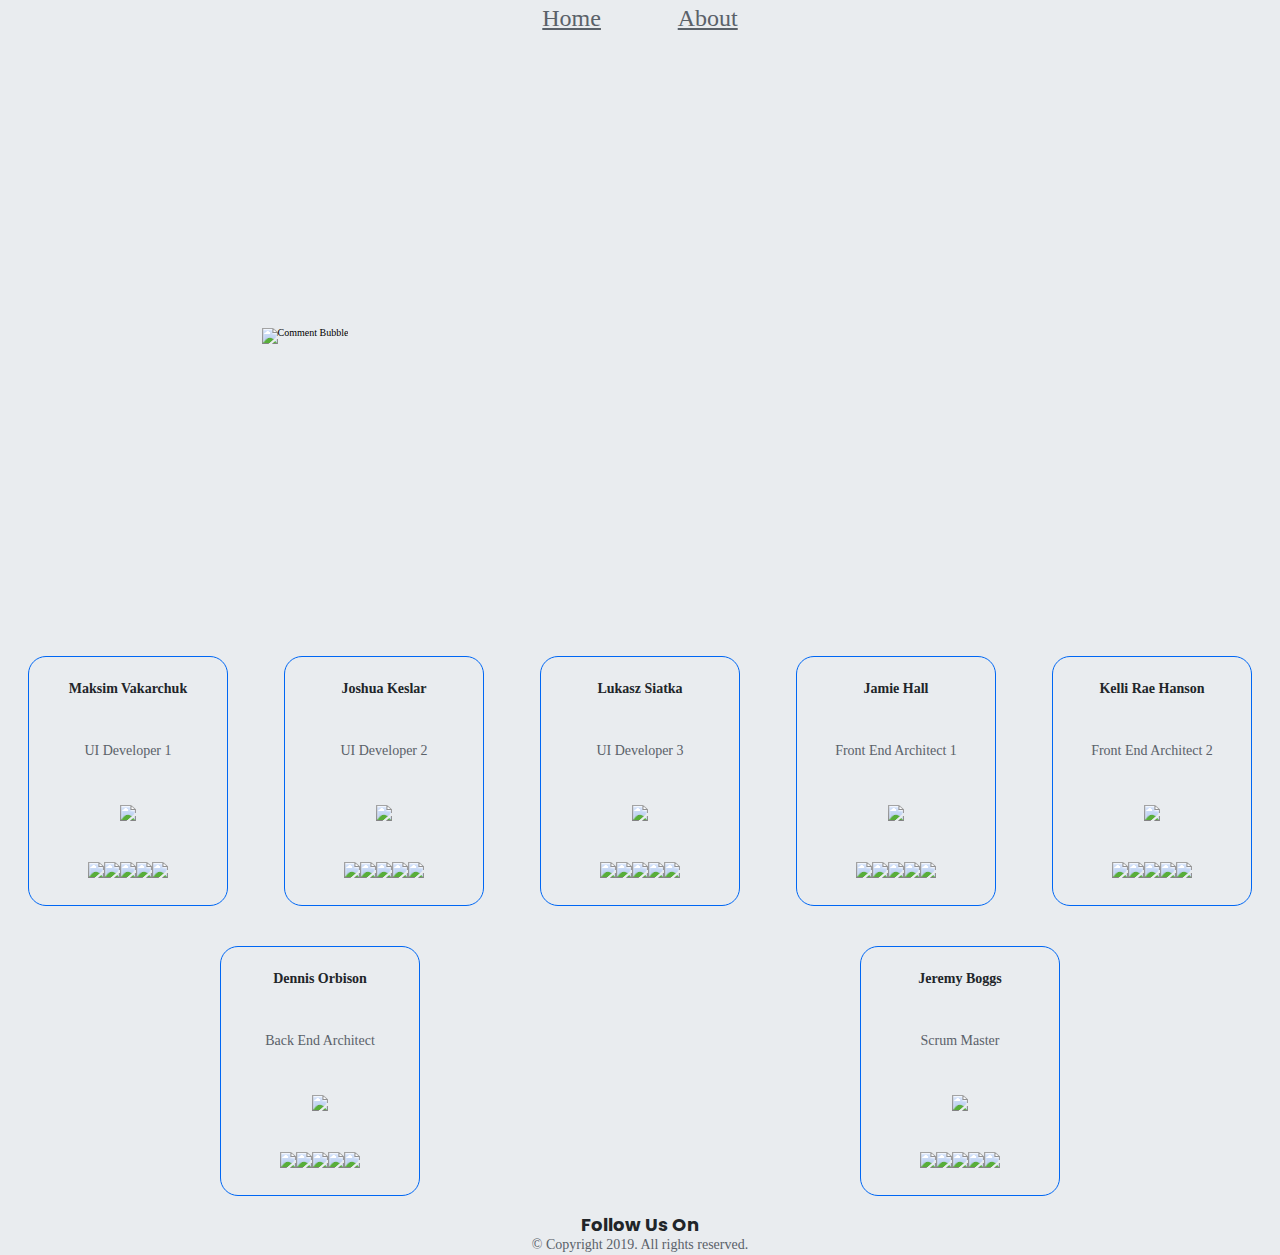
==== about.html @ 93f4f1c8 "footer/about" ====
<!doctype html>

<html lang="en">
<head>
  <meta charset="utf-8">
  <meta name="viewport" content="width=device-width, initial-scale=1.0">


  <title>Bookr - All Things Text Book</title>

<link href="css/index.css" rel="stylesheet">
<link href="https://fonts.googleapis.com/css?family=Poppins" rel="stylesheet">
<link rel="stylesheet" href="https://use.fontawesome.com/releases/v5.7.1/css/all.css" integrity="sha384-fnmOCqbTlWIlj8LyTjo7mOUStjsKC4pOpQbqyi7RrhN7udi9RwhKkMHpvLbHG9Sr" crossorigin="anonymous">
<link rel="stylesheet" href="https://cdnjs.cloudflare.com/ajax/libs/animate.css/3.7.0/animate.min.css">

  <!--[if lt IE 9]>
    <script src="https://cdnjs.cloudflare.com/ajax/libs/html5shiv/3.7.3/html5shiv.js"></script>
  <![endif]-->
</head>
<body>
        <header> 
                <nav>
                  <a href="index.html">Home</a>
                  <a href="about.html">About</a>
                </nav>
        </header>
                    <div class="top">
                            <div>
                                <img class='bubble animated pulse' src="http://i63.tinypic.com/2e2mmuo.png" alt="Comment Bubble">
                            </div>
                            <div class="explore">
                                <h2 class=" introcrew animated fadeIn">An Introduction To The Creators Of Bookr</h2><br><br>
                            </div>
                    </div>
                    <div class="crew">
                            <div class="card animated fadeIn" data-tab="bio">
                                    <div class="bookTitle">Maksim Vakarchuk</div>
                                    <div class="author">UI Developer 1</div>
                                      <div class="img-con">
                                        <img src="http://i64.tinypic.com/3504hly.jpg">
                                      </div>
                                      <span class='rating'><img src="http://i68.tinypic.com/2w7mmgz.jpg"><img src="http://i68.tinypic.com/2w7mmgz.jpg"><img src="http://i68.tinypic.com/2w7mmgz.jpg"><img src="http://i68.tinypic.com/2w7mmgz.jpg"><img src="http://i68.tinypic.com/2w7mmgz.jpg"></span>
                            </div>
                            <div class="card animated fadeIn" data-tab="bio">
                                    <div class="bookTitle">Joshua Keslar</div>
                                    <div class="author">UI Developer 2</div>
                                      <div class="img-con">
                                        <img src="http://i68.tinypic.com/2d8j6sj.jpg">
                                      </div>
                                      <span class='rating'><img src="http://i68.tinypic.com/2w7mmgz.jpg"><img src="http://i68.tinypic.com/2w7mmgz.jpg"><img src="http://i68.tinypic.com/2w7mmgz.jpg"><img src="http://i68.tinypic.com/2w7mmgz.jpg"><img src="http://i68.tinypic.com/2w7mmgz.jpg"></span>
                            </div>
                            <div class="card animated fadeIn" data-tab="bio">
                                    <div class="bookTitle">Lukasz Siatka</div>
                                    <div class="author">UI Developer 3</div>
                                      <div class="img-con">
                                        <img src="http://i63.tinypic.com/r2ta3m.jpg">
                                      </div>
                                      <span class='rating'><img src="http://i68.tinypic.com/2w7mmgz.jpg"><img src="http://i68.tinypic.com/2w7mmgz.jpg"><img src="http://i68.tinypic.com/2w7mmgz.jpg"><img src="http://i68.tinypic.com/2w7mmgz.jpg"><img src="http://i68.tinypic.com/2w7mmgz.jpg"></span>
                            </div>
                            <div class="card animated fadeIn" data-tab="bio">
                                    <div class="bookTitle">Jamie Hall</div>
                                    <div class="author">Front End Architect 1</div>
                                      <div class="img-con">
                                        <img src="http://i64.tinypic.com/23rww07.jpg">
                                      </div>
                                      <span class='rating'><img src="http://i68.tinypic.com/2w7mmgz.jpg"><img src="http://i68.tinypic.com/2w7mmgz.jpg"><img src="http://i68.tinypic.com/2w7mmgz.jpg"><img src="http://i68.tinypic.com/2w7mmgz.jpg"><img src="http://i68.tinypic.com/2w7mmgz.jpg"></span>
                            </div>
                            <div class="card animated fadeIn" data-tab="bio">
                                    <div class="bookTitle">Kelli Rae Hanson</div>
                                    <div class="author">Front End Architect 2</div>
                                      <div class="img-con">
                                        <img src="http://i68.tinypic.com/fo15w1.jpg">
                                      </div>
                                      <span class='rating'><img src="http://i68.tinypic.com/2w7mmgz.jpg"><img src="http://i68.tinypic.com/2w7mmgz.jpg"><img src="http://i68.tinypic.com/2w7mmgz.jpg"><img src="http://i68.tinypic.com/2w7mmgz.jpg"><img src="http://i68.tinypic.com/2w7mmgz.jpg"></span>
                            </div>
                            <div class="card animated fadeIn" data-tab="bio">
                                    <div class="bookTitle">Dennis Orbison</div>
                                    <div class="author">Back End Architect</div>
                                      <div class="img-con">
                                        <img src="http://i65.tinypic.com/1266y3d.jpg">
                                      </div>
                                      <span class='rating'><img src="http://i68.tinypic.com/2w7mmgz.jpg"><img src="http://i68.tinypic.com/2w7mmgz.jpg"><img src="http://i68.tinypic.com/2w7mmgz.jpg"><img src="http://i68.tinypic.com/2w7mmgz.jpg"><img src="http://i68.tinypic.com/2w7mmgz.jpg"></span>
                            </div>
                            <div class="card animated fadeIn" data-tab="bio">
                                    <div class="bookTitle">Jeremy Boggs</div>
                                    <div class="author">Scrum Master</div>
                                      <div class="img-con">
                                        <img src="http://i67.tinypic.com/207l305.jpg">
                                      </div>
                                      <span class='rating'><img src="http://i68.tinypic.com/2w7mmgz.jpg"><img src="http://i68.tinypic.com/2w7mmgz.jpg"><img src="http://i68.tinypic.com/2w7mmgz.jpg"><img src="http://i68.tinypic.com/2w7mmgz.jpg"><img src="http://i68.tinypic.com/2w7mmgz.jpg"></span>
                            </div>
                    </div>
                    <footer>
                            <h4>Follow Us On</h4>
                                <div class='icons'>
                                    <i class="fab fa-twitter fa-2x"></i>
                                    <i class="fab fa-facebook-square fa-2x"></i>
                                    <i class="fab fa-youtube fa-2x"></i>
                                    <i class="fab fa-google-play fa-2x"></i>
                                </div>    
                            <p>© Copyright 2019. All rights reserved.</p>
                        </footer>
</body>
</html>
---- css/index.css ----
/* Less */
/* http://meyerweb.com/eric/tools/css/reset/ 
   v2.0 | 20110126
   License: none (public domain)
*/
html,
body,
div,
span,
applet,
object,
iframe,
h1,
h2,
h3,
h4,
h5,
h6,
p,
blockquote,
pre,
a,
abbr,
acronym,
address,
big,
cite,
code,
del,
dfn,
em,
img,
ins,
kbd,
q,
s,
samp,
small,
strike,
strong,
sub,
sup,
tt,
var,
b,
u,
i,
center,
dl,
dt,
dd,
ol,
ul,
li,
fieldset,
form,
label,
legend,
table,
caption,
tbody,
tfoot,
thead,
tr,
th,
td,
article,
aside,
canvas,
details,
embed,
figure,
figcaption,
footer,
header,
hgroup,
menu,
nav,
output,
ruby,
section,
summary,
time,
mark,
audio,
video {
  margin: 0;
  padding: 0;
  border: 0;
  font-size: 100%;
  font: inherit;
  vertical-align: baseline;
}
/* HTML5 display-role reset for older browsers */
article,
aside,
details,
figcaption,
figure,
footer,
header,
hgroup,
menu,
nav,
section {
  display: block;
}
body {
  line-height: 1;
}
ol,
ul {
  list-style: none;
}
blockquote,
q {
  quotes: none;
}
blockquote:before,
blockquote:after,
q:before,
q:after {
  content: '';
  content: none;
}
table {
  border-collapse: collapse;
  border-spacing: 0;
}
* {
  box-sizing: border-box;
}
html {
  font-size: 62.5%;
  background-color: #E9ECEF;
}
.top {
  max-width: 100%;
  height: 600px;
  background-image: url('http://i68.tinypic.com/2vd1egw.jpg');
  background-position: center;
  display: flex;
  justify-content: center;
  align-items: center;
}
@media (max-width: 500px) {
  .top {
    flex-direction: column;
    height: auto;
  }
  .top br {
    display: none;
  }
  .top button {
    margin: 5%;
  }
}
.explore {
  font-family: 'Poppins', sans-serif;
  font-weight: bolder;
  font-size: 3.2rem;
  color: #E9ECEF;
  font-style: oblique;
  text-align: center;
}
.button {
  font-family: Roboto;
  font-weight: bolder;
  background-color: #E9ECEF;
  color: #212529;
  height: 50px;
  width: 150px;
  border-radius: 18px;
  font-size: 1.8rem;
}
.button:hover {
  background-color: #0067F4;
  color: #E9ECEF;
  cursor: pointer;
}
@media (max-width: 500px) {
  .bubble {
    max-width: 100%;
  }
}
.bottom {
  display: flex;
  height: auto;
  justify-content: space-around;
  background-color: #E9ECEF;
  font-family: 'Poppins', sans-serif;
}
.bottom h2 {
  text-align: center;
  font-weight: bold;
  color: #212529;
  font-size: 2rem;
  margin: 3%;
  border-bottom: 2px dashed #0067F4;
  padding-bottom: 3%;
}
.bottom h3 {
  text-align: start;
  font-weight: bold;
  font-style: oblique;
  color: #212529;
  font-size: 1.6rem;
  margin: 3%;
  padding: 3% 0;
}
.bottom p {
  color: #5A6169;
  font-family: Roboto;
  line-height: 1.5;
  font-size: 1.4rem;
  margin: 3%;
  font-weight: 500;
}
@media (max-width: 500px) {
  .bottom {
    flex-direction: column;
  }
}
.why,
.how {
  width: 31%;
}
@media (max-width: 500px) {
  .why,
  .how {
    display: none;
  }
}
.what {
  width: 31%;
}
.what p {
  font-weight: bold;
}
@media (max-width: 500px) {
  .what {
    display: none;
  }
}
.features {
  margin: 3%;
  font-family: Roboto;
  font-size: 1.4rem;
  color: #5A6169;
  line-height: 1.5;
  list-style-type: disc;
  list-style-position: inside;
}
.features li {
  color: #0067F4;
}
.features li span {
  color: #5A6169;
}
.whatpic,
.howpic,
.whypic {
  display: none;
}
@media (max-width: 500px) {
  .whatpic,
  .howpic,
  .whypic {
    display: initial;
    max-width: 90%;
    width: 100%;
    margin: 0 5%;
  }
}
.bigpic {
  width: 100%;
  height: auto;
}
@media (max-width: 500px) {
  .bigpic {
    display: none;
  }
}
footer {
  display: flex;
  flex-direction: column;
  align-items: center;
  background-color: #E9ECEF;
}
footer h4 {
  font-family: 'Poppins';
  text-align: center;
  font-weight: bold;
  color: #212529;
  font-size: 1.8rem;
}
footer p {
  color: #5A6169;
  font-family: Roboto;
  line-height: 1.5;
  font-size: 1.4rem;
  font-weight: 500;
}
footer .icons {
  flex-direction: row;
}
footer .fab {
  cursor: pointer;
}
footer .fab:hover {
  color: #0067F4;
}
.tabs {
  display: flex;
  justify-content: space-around;
  align-items: center;
  background-color: #E9ECEF;
  margin: 5% 0;
}
#tabbed-content {
  display: none;
}
@media (max-width: 500px) {
  #tabbed-content {
    display: initial;
  }
}
#tabbed-content li {
  display: flex;
  justify-content: center;
  align-items: center;
  font-family: Roboto;
  font-weight: bolder;
  background-color: #E9ECEF;
  color: #212529;
  height: 50px;
  width: 150px;
  border-radius: 18px;
  font-size: 1.8rem;
  border: 2px solid #5A6169;
}
#tabbed-content li:hover {
  background-color: #0067F4;
  color: #E9ECEF;
  cursor: pointer;
}
#tabbed-content .panel {
  display: none;
  background-color: #E9ECEF;
}
#tabbed-content .panel h2 {
  text-align: center;
  font-weight: bold;
  color: #212529;
  font-size: 1.8rem;
  border-bottom: 2px dashed #0067F4;
  padding: 3%;
}
#tabbed-content .panel p {
  color: #5A6169;
  font-family: Roboto;
  line-height: 1.5;
  font-size: 1.4rem;
  margin: 3%;
  font-weight: 500;
}
#tabbed-content .panel.active {
  display: block;
}
.card {
  display: flex;
  flex-direction: column;
  justify-content: space-around;
  align-items: center;
  width: 200px;
  height: 250px;
  border: 1.5px solid #0067F4;
  margin: 20px;
  border-radius: 18px;
  padding: 0.5% 0;
}
.cards-container {
  display: flex;
  flex-direction: row;
  flex-wrap: wrap;
  justify-content: space-around;
}
.bookTitle {
  text-align: center;
  font-weight: bold;
  color: #212529;
  font-size: 1.4rem;
}
.author {
  color: #5A6169;
  font-family: Roboto;
  line-height: 1.5;
  font-size: 1.4rem;
  margin: 3%;
  font-weight: 500;
}
.img-container {
  cursor: pointer;
}
.filterLink {
  display: flex;
  flex-direction: column;
}
.genre {
  display: flex;
  flex-direction: row;
  justify-content: space-around;
}
@media (max-width: 500px) {
  .genre {
    flex-direction: column;
    align-items: center;
    margin-top: 3%;
  }
}
.title {
  text-align: center;
  font-weight: bold;
  color: #212529;
  font-size: 2.4rem;
  border-bottom: 2px dashed #0067F4;
  padding: 3%;
}
.tab {
  display: flex;
  justify-content: center;
  align-items: center;
  font-family: Roboto;
  font-weight: bolder;
  background-color: #E9ECEF;
  color: #0067F4;
  height: 50px;
  width: 150px;
  border-radius: 18px;
  font-size: 1.8rem;
  border: 2px solid #5A6169;
  margin: 2% 0;
}
.tab:hover {
  background-color: #0067F4;
  color: #E9ECEF;
  cursor: pointer;
}
nav {
  background-color: #E9ECEF;
  display: flex;
  justify-content: center;
}
a {
  font-size: 2.4rem;
  color: #5A6169;
  font-family: Roboto;
  line-height: 1.5;
  font-weight: 500;
  margin: 0 3%;
}
a:hover {
  font-size: 2.4rem;
  color: #0067F4;
  font-family: Roboto;
  line-height: 1.5;
  font-weight: 500;
}
.crew {
  display: flex;
  flex-direction: row;
  flex-wrap: wrap;
  justify-content: space-around;
}
.introcrew {
  padding: 5%;
}
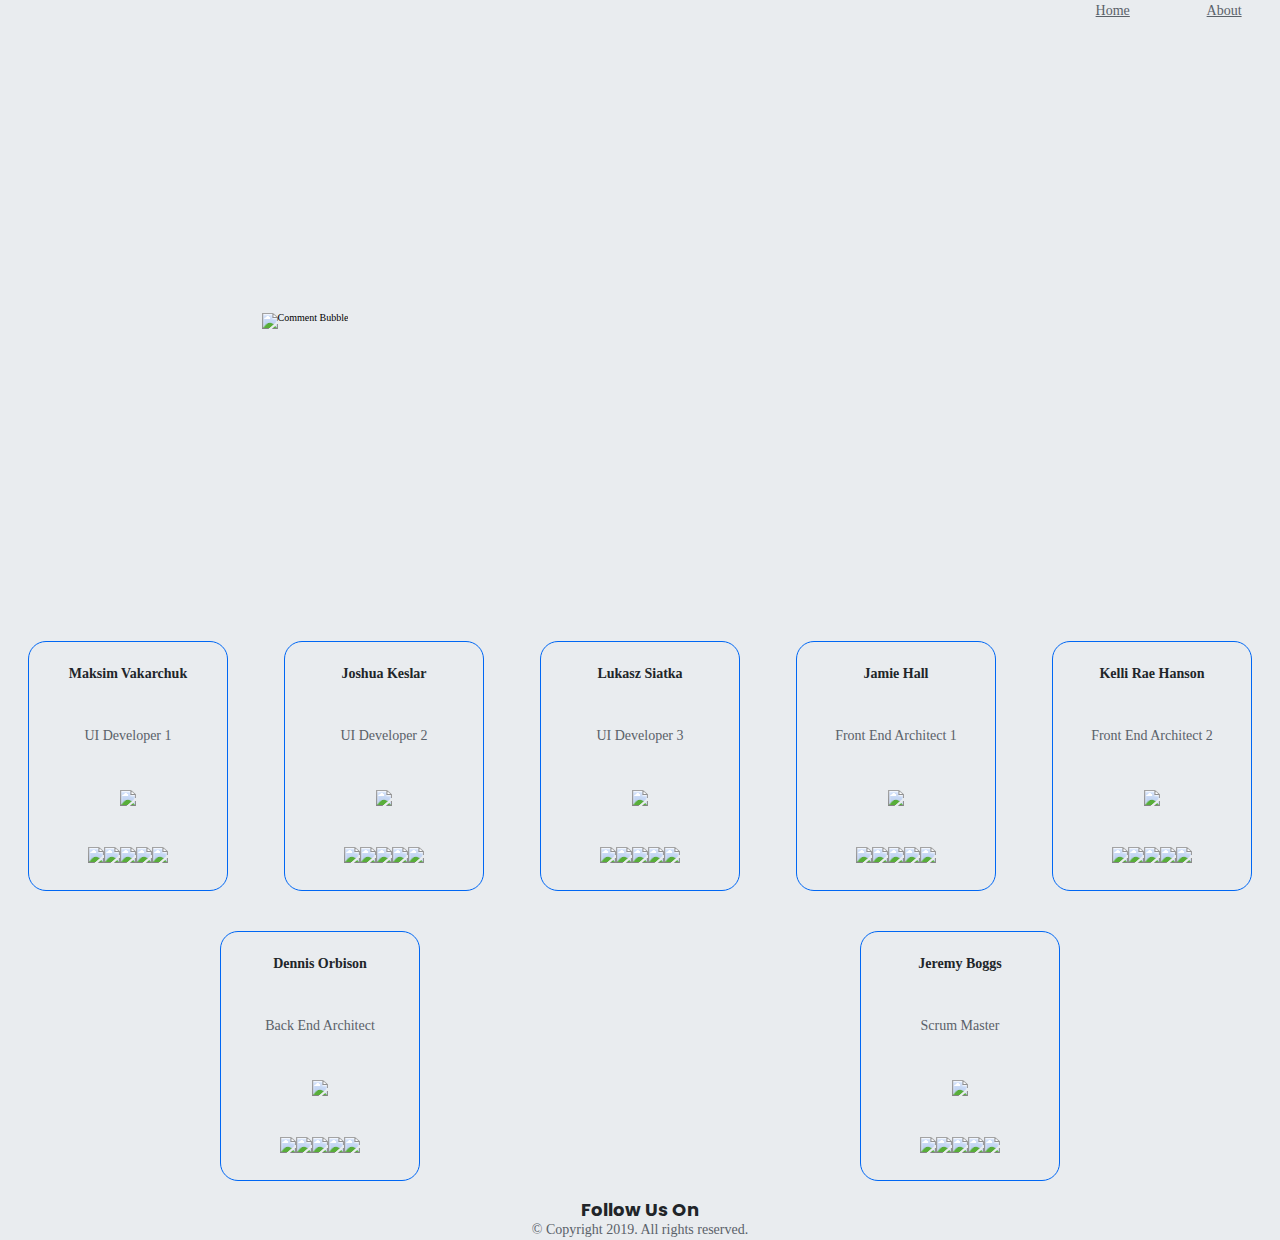
==== commit 6ffd395e: "pongo" ====
--- a/about.html
+++ b/about.html
@@ -100,5 +100,43 @@
                                 </div>    
                             <p>© Copyright 2019. All rights reserved.</p>
                         </footer>
+                        <!-- ......                  ............. 
+                        .....;;...                ................ 
+                     .......;;;;;/mmmmmmmmmmmmmm\/.................. 
+                   ........;;;mmmmmmmmmmmmmmmmmmm..................... 
+                 .........;;m/;;;;\mmmmmm/;;;;;\m...................... 
+              ..........;;;m;;mmmm;;mmmm;;mmmmm;;m...................... 
+            ..........;;;;;mmmnnnmmmmmmmmmmnnnmmmm\.................... 
+            .........  ;;;;;n/#####\nmmmmn/#####\nmm\................. 
+            .......     ;;;;n##...##nmmmmn##...##nmmmm\............. 
+            ....        ;;;n#.....|nmmmmn#.....#nmmmmm,l......... 
+             ..          mmmn\.../nmmmmmmn\.../nmmmm,m,lll..... 
+                      /mmmmmmmmmmmmmmmmmmmmmmmmmmm,mmmm,llll.. 
+                  /mmmmmmmmmmmmmmmmmmmmmmm\nmmmn/mmmmmmm,lll/ 
+               /mmmmm/..........\mmmmmmmmmmnnmnnmmmmmmmmm,ll 
+              mmmmmm|...........|mmmmmmmmmmmmmmmmmmmmmmmm,ll 
+              \mmmmmmm\......./mmmmmmmmmmmmmmmmmmmmmmmmm,llo 
+                \mmmmmmm\.../mmmmmmmmmmmmmmmmmmmmmmmmmm,lloo 
+                  \mmmmmmmmmmmmmmmmmmmmmmmmmmmmmmmmmm,ll/oooo 
+                     \mmmmmmmmmmll..;;;.;;;;;;/mmm,lll/oooooo\ 
+                               ll..;;;.;;;;;;/llllll/ooooooooo 
+                               ll.;;;.;;;;;/.llll/oooooooooo..o 
+                               ll;;;.;;;;;;..ll/ooooooooooo...oo 
+                               \;;;;.;;;;;..ll/ooooo...ooooo..oo\ 
+                             ;;;;;;;;;;;;..ll|oooo.....oooooooooo 
+                            ;;;;;;.;;;;;;.ll/oooo.....ooooooo....\ 
+                            ;;;;;.;;;;;;;ll/ooooooooooooo.....oooo 
+                             \;;;.;;;;;;/oooooooooooo.....oooooooo\ 
+                              \;;;.;;;;/ooooooooo.....ooooooooooooo 
+                                \;;;;/ooooooo.....ooooooooooo...ooo\ 
+                                |o\;/oooo.....ooooooooooooo......ooo 
+                                oooooo....ooooooooooooooooooo.....oo\ 
+                               oooo....oooooooooooooooooooooooo..oooo 
+                              ___.oooooooooooooo....ooooooooooooooooo\ 
+                             /XXX\oooooooooooo.....ooooooooooooooooooo 
+                             |XXX|ooooo.oooooo....ooooooooooooooooooooo 
+                           /oo\X/oooo..ooooooooooooooooooo..oooooooooooo 
+                         /ooooooo..ooooo..oooooooooooooo.....ooooooooo... 
+                       /ooooo...ooooo.....oooooooooooo.......ooooooo.....o -->
 </body>
 </html>--- a/css/index.css
+++ b/css/index.css
@@ -449,10 +449,10 @@
 nav {
   background-color: #E9ECEF;
   display: flex;
-  justify-content: center;
+  justify-content: flex-end;
 }
 a {
-  font-size: 2.4rem;
+  font-size: 1.4rem;
   color: #5A6169;
   font-family: Roboto;
   line-height: 1.5;
@@ -460,7 +460,7 @@
   margin: 0 3%;
 }
 a:hover {
-  font-size: 2.4rem;
+  font-size: 1.4rem;
   color: #0067F4;
   font-family: Roboto;
   line-height: 1.5;
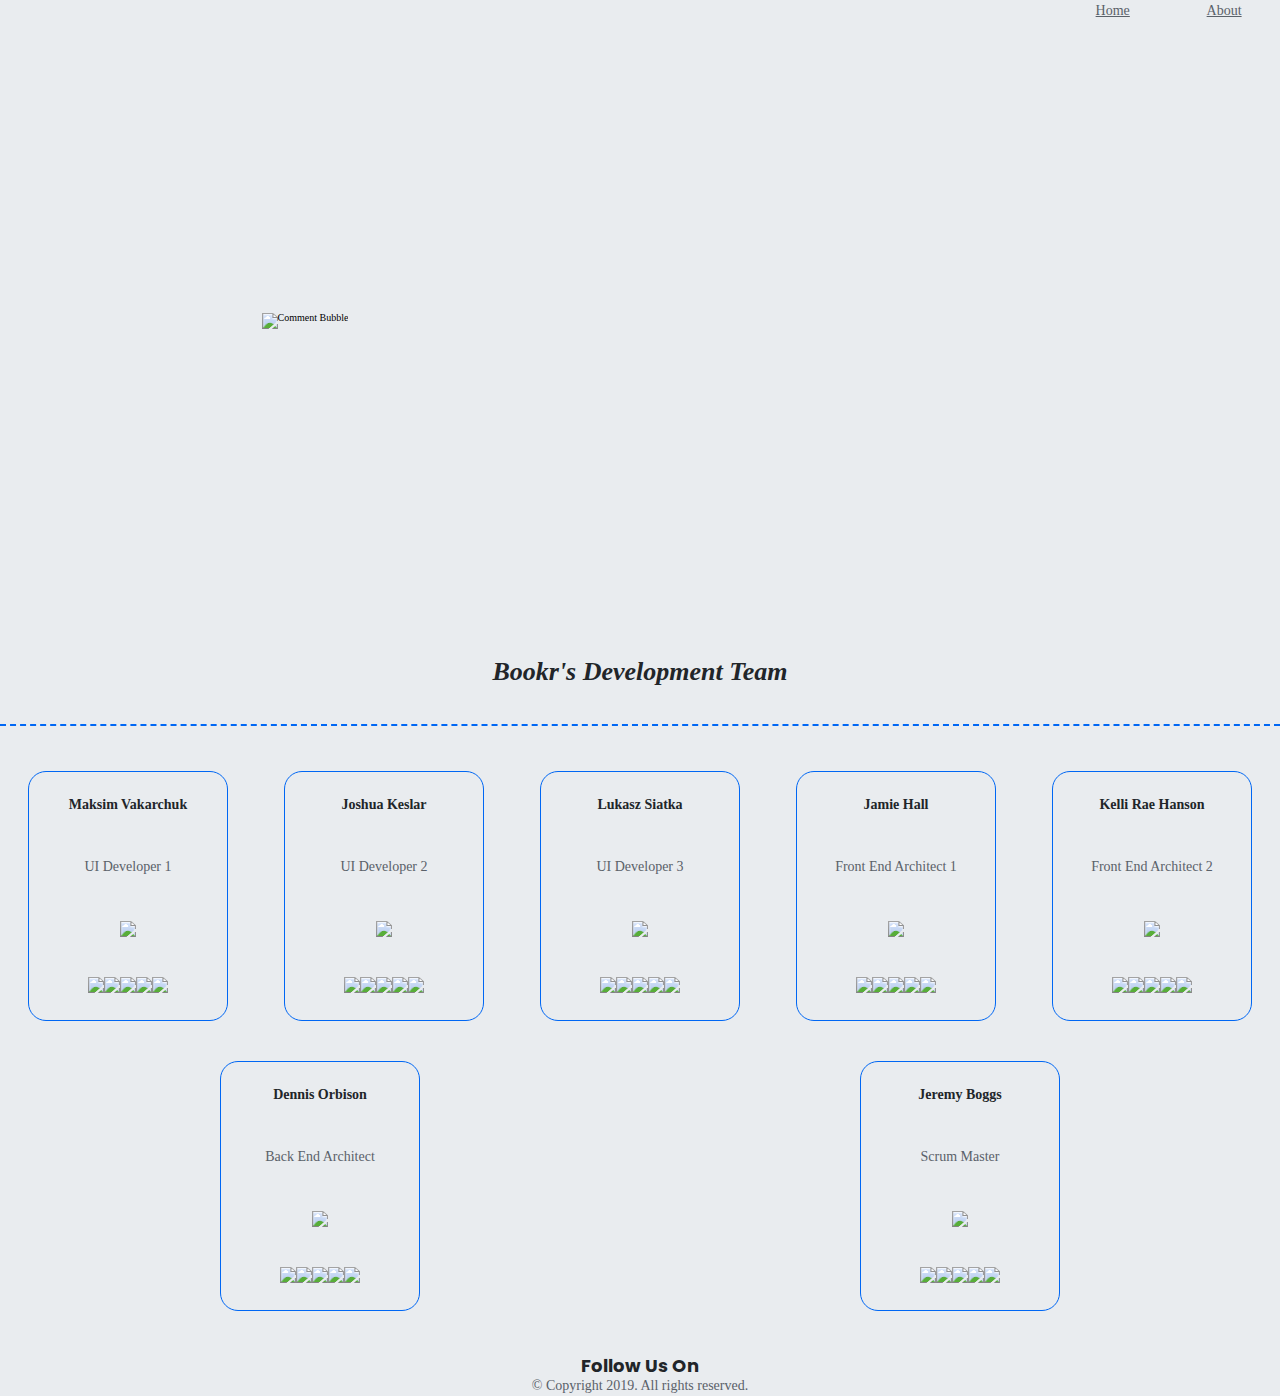
==== commit 1e5b9ca0: "subtle layout changes" ====
--- a/about.html
+++ b/about.html
@@ -32,8 +32,9 @@
                                 <h2 class=" introcrew animated fadeIn">An Introduction To The Creators Of Bookr</h2><br><br>
                             </div>
                     </div>
+                    <h2 class="title dev">Bookr's Development Team</h2>
                     <div class="crew">
-                            <div class="card animated fadeIn" data-tab="bio">
+                            <div class="card animated fadeIn">
                                     <div class="bookTitle">Maksim Vakarchuk</div>
                                     <div class="author">UI Developer 1</div>
                                       <div class="img-con">
@@ -41,7 +42,7 @@
                                       </div>
                                       <span class='rating'><img src="http://i68.tinypic.com/2w7mmgz.jpg"><img src="http://i68.tinypic.com/2w7mmgz.jpg"><img src="http://i68.tinypic.com/2w7mmgz.jpg"><img src="http://i68.tinypic.com/2w7mmgz.jpg"><img src="http://i68.tinypic.com/2w7mmgz.jpg"></span>
                             </div>
-                            <div class="card animated fadeIn" data-tab="bio">
+                            <div class="card animated fadeIn">
                                     <div class="bookTitle">Joshua Keslar</div>
                                     <div class="author">UI Developer 2</div>
                                       <div class="img-con">
@@ -49,7 +50,7 @@
                                       </div>
                                       <span class='rating'><img src="http://i68.tinypic.com/2w7mmgz.jpg"><img src="http://i68.tinypic.com/2w7mmgz.jpg"><img src="http://i68.tinypic.com/2w7mmgz.jpg"><img src="http://i68.tinypic.com/2w7mmgz.jpg"><img src="http://i68.tinypic.com/2w7mmgz.jpg"></span>
                             </div>
-                            <div class="card animated fadeIn" data-tab="bio">
+                            <div class="card animated fadeIn">
                                     <div class="bookTitle">Lukasz Siatka</div>
                                     <div class="author">UI Developer 3</div>
                                       <div class="img-con">
@@ -57,7 +58,7 @@
                                       </div>
                                       <span class='rating'><img src="http://i68.tinypic.com/2w7mmgz.jpg"><img src="http://i68.tinypic.com/2w7mmgz.jpg"><img src="http://i68.tinypic.com/2w7mmgz.jpg"><img src="http://i68.tinypic.com/2w7mmgz.jpg"><img src="http://i68.tinypic.com/2w7mmgz.jpg"></span>
                             </div>
-                            <div class="card animated fadeIn" data-tab="bio">
+                            <div class="card animated fadeIn">
                                     <div class="bookTitle">Jamie Hall</div>
                                     <div class="author">Front End Architect 1</div>
                                       <div class="img-con">
@@ -65,7 +66,7 @@
                                       </div>
                                       <span class='rating'><img src="http://i68.tinypic.com/2w7mmgz.jpg"><img src="http://i68.tinypic.com/2w7mmgz.jpg"><img src="http://i68.tinypic.com/2w7mmgz.jpg"><img src="http://i68.tinypic.com/2w7mmgz.jpg"><img src="http://i68.tinypic.com/2w7mmgz.jpg"></span>
                             </div>
-                            <div class="card animated fadeIn" data-tab="bio">
+                            <div class="card animated fadeIn">
                                     <div class="bookTitle">Kelli Rae Hanson</div>
                                     <div class="author">Front End Architect 2</div>
                                       <div class="img-con">
@@ -73,7 +74,7 @@
                                       </div>
                                       <span class='rating'><img src="http://i68.tinypic.com/2w7mmgz.jpg"><img src="http://i68.tinypic.com/2w7mmgz.jpg"><img src="http://i68.tinypic.com/2w7mmgz.jpg"><img src="http://i68.tinypic.com/2w7mmgz.jpg"><img src="http://i68.tinypic.com/2w7mmgz.jpg"></span>
                             </div>
-                            <div class="card animated fadeIn" data-tab="bio">
+                            <div class="card animated fadeIn">
                                     <div class="bookTitle">Dennis Orbison</div>
                                     <div class="author">Back End Architect</div>
                                       <div class="img-con">
@@ -81,7 +82,7 @@
                                       </div>
                                       <span class='rating'><img src="http://i68.tinypic.com/2w7mmgz.jpg"><img src="http://i68.tinypic.com/2w7mmgz.jpg"><img src="http://i68.tinypic.com/2w7mmgz.jpg"><img src="http://i68.tinypic.com/2w7mmgz.jpg"><img src="http://i68.tinypic.com/2w7mmgz.jpg"></span>
                             </div>
-                            <div class="card animated fadeIn" data-tab="bio">
+                            <div class="card animated fadeIn">
                                     <div class="bookTitle">Jeremy Boggs</div>
                                     <div class="author">Scrum Master</div>
                                       <div class="img-con">
@@ -100,43 +101,5 @@
                                 </div>    
                             <p>© Copyright 2019. All rights reserved.</p>
                         </footer>
-                        <!-- ......                  ............. 
-                        .....;;...                ................ 
-                     .......;;;;;/mmmmmmmmmmmmmm\/.................. 
-                   ........;;;mmmmmmmmmmmmmmmmmmm..................... 
-                 .........;;m/;;;;\mmmmmm/;;;;;\m...................... 
-              ..........;;;m;;mmmm;;mmmm;;mmmmm;;m...................... 
-            ..........;;;;;mmmnnnmmmmmmmmmmnnnmmmm\.................... 
-            .........  ;;;;;n/#####\nmmmmn/#####\nmm\................. 
-            .......     ;;;;n##...##nmmmmn##...##nmmmm\............. 
-            ....        ;;;n#.....|nmmmmn#.....#nmmmmm,l......... 
-             ..          mmmn\.../nmmmmmmn\.../nmmmm,m,lll..... 
-                      /mmmmmmmmmmmmmmmmmmmmmmmmmmm,mmmm,llll.. 
-                  /mmmmmmmmmmmmmmmmmmmmmmm\nmmmn/mmmmmmm,lll/ 
-               /mmmmm/..........\mmmmmmmmmmnnmnnmmmmmmmmm,ll 
-              mmmmmm|...........|mmmmmmmmmmmmmmmmmmmmmmmm,ll 
-              \mmmmmmm\......./mmmmmmmmmmmmmmmmmmmmmmmmm,llo 
-                \mmmmmmm\.../mmmmmmmmmmmmmmmmmmmmmmmmmm,lloo 
-                  \mmmmmmmmmmmmmmmmmmmmmmmmmmmmmmmmmm,ll/oooo 
-                     \mmmmmmmmmmll..;;;.;;;;;;/mmm,lll/oooooo\ 
-                               ll..;;;.;;;;;;/llllll/ooooooooo 
-                               ll.;;;.;;;;;/.llll/oooooooooo..o 
-                               ll;;;.;;;;;;..ll/ooooooooooo...oo 
-                               \;;;;.;;;;;..ll/ooooo...ooooo..oo\ 
-                             ;;;;;;;;;;;;..ll|oooo.....oooooooooo 
-                            ;;;;;;.;;;;;;.ll/oooo.....ooooooo....\ 
-                            ;;;;;.;;;;;;;ll/ooooooooooooo.....oooo 
-                             \;;;.;;;;;;/oooooooooooo.....oooooooo\ 
-                              \;;;.;;;;/ooooooooo.....ooooooooooooo 
-                                \;;;;/ooooooo.....ooooooooooo...ooo\ 
-                                |o\;/oooo.....ooooooooooooo......ooo 
-                                oooooo....ooooooooooooooooooo.....oo\ 
-                               oooo....oooooooooooooooooooooooo..oooo 
-                              ___.oooooooooooooo....ooooooooooooooooo\ 
-                             /XXX\oooooooooooo.....ooooooooooooooooooo 
-                             |XXX|ooooo.oooooo....ooooooooooooooooooooo 
-                           /oo\X/oooo..ooooooooooooooooooo..oooooooooooo 
-                         /ooooooo..ooooo..oooooooooooooo.....ooooooooo... 
-                       /ooooo...ooooo.....oooooooooooo.......ooooooo.....o -->
 </body>
 </html>--- a/css/index.css
+++ b/css/index.css
@@ -225,6 +225,12 @@
 .how {
   width: 31%;
 }
+@media (max-width: 800px) {
+  .why,
+  .how {
+    margin: 2% 0 0 0;
+  }
+}
 @media (max-width: 500px) {
   .why,
   .how {
@@ -236,6 +242,11 @@
 }
 .what p {
   font-weight: bold;
+}
+@media (max-width: 800px) {
+  .what {
+    margin: 2% 0 0 0;
+  }
 }
 @media (max-width: 500px) {
   .what {
@@ -379,12 +390,22 @@
   border-radius: 18px;
   padding: 0.5% 0;
 }
+@media (max-width: 800px) {
+  .card {
+    padding: 5% 0;
+  }
+}
 .cards-container {
   display: flex;
   flex-direction: row;
   flex-wrap: wrap;
   justify-content: space-around;
 }
+@media (max-width: 800px) {
+  .cards-container {
+    padding: 1% 0;
+  }
+}
 .bookTitle {
   text-align: center;
   font-weight: bold;
@@ -410,6 +431,14 @@
   display: flex;
   flex-direction: row;
   justify-content: space-around;
+}
+@media (max-width: 800px) {
+  .genre {
+    flex-wrap: wrap;
+    align-items: center;
+    margin-top: 3%;
+    padding: 0 15%;
+  }
 }
 @media (max-width: 500px) {
   .genre {
@@ -471,6 +500,11 @@
   flex-direction: row;
   flex-wrap: wrap;
   justify-content: space-around;
+  padding: 2% 0;
+}
+.dev {
+  font-size: 2.6rem;
+  font-style: oblique;
 }
 .introcrew {
   padding: 5%;
